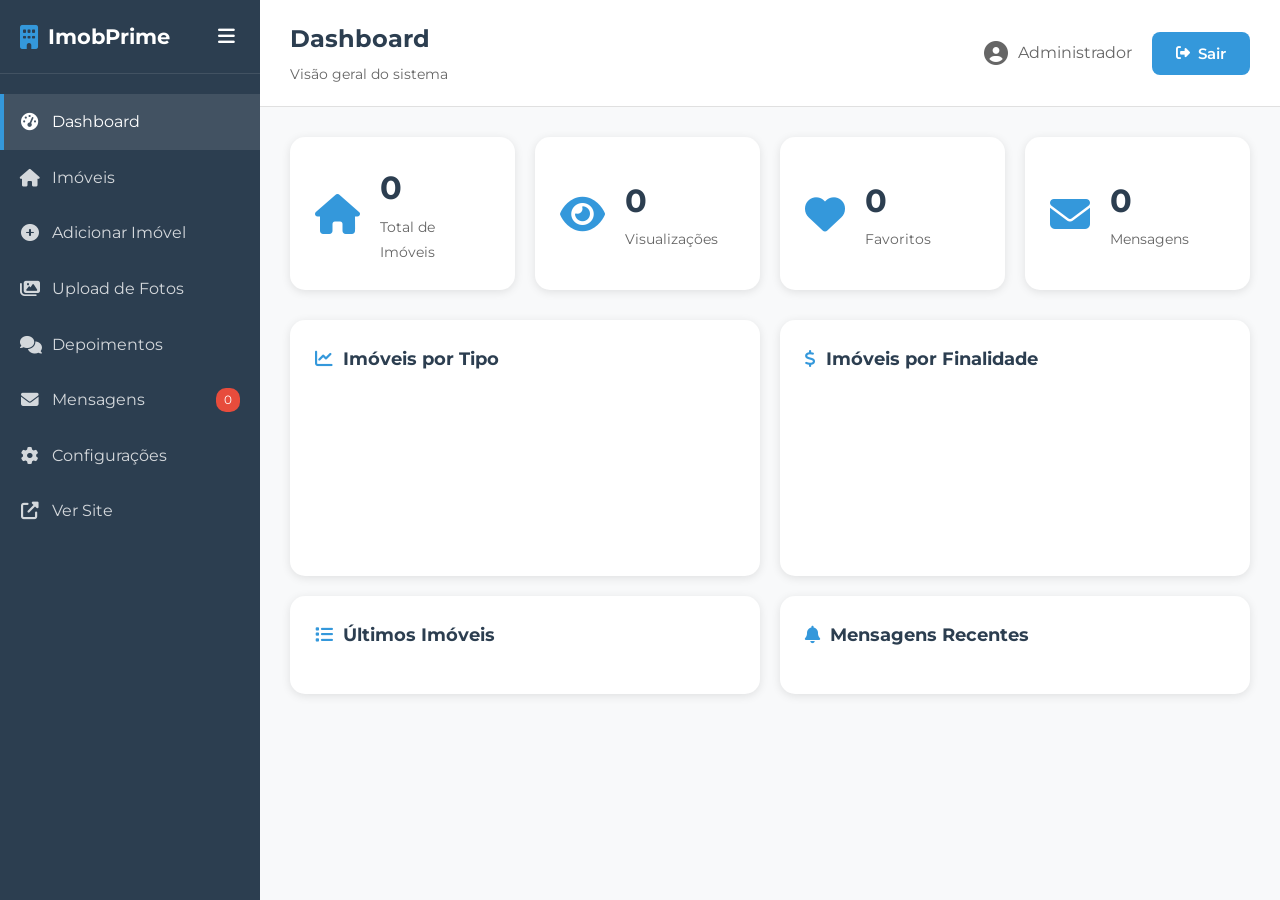
==== admin.html @ 71965a05 "feat: sistema completo com painel administrativo - Site principal com menu mobile, simulador, depoim" ====
<!DOCTYPE html>
<html lang="pt-BR">
<head>
    <meta charset="UTF-8">
    <meta name="viewport" content="width=device-width, initial-scale=1.0">
    <title>Painel Administrativo - ImobPrime</title>
    <link rel="stylesheet" href="css/admin.css">
    <link href="https://cdnjs.cloudflare.com/ajax/libs/font-awesome/6.4.0/css/all.min.css" rel="stylesheet">
    <link href="https://fonts.googleapis.com/css2?family=Montserrat:wght@400;500;600;700&display=swap" rel="stylesheet">
</head>
<body>
    <div class="admin-container">
        <aside class="sidebar" id="sidebar">
            <div class="sidebar-header">
                <a href="index.html" class="logo" target="_blank">
                    <i class="fas fa-building"></i>
                    <span>ImobPrime</span>
                </a>
                <button class="sidebar-toggle" id="sidebarToggle">
                    <i class="fas fa-bars"></i>
                </button>
            </div>
            <nav class="sidebar-nav">
                <a href="#" class="nav-item active" data-section="dashboard">
                    <i class="fas fa-tachometer-alt"></i>
                    <span>Dashboard</span>
                </a>
                <a href="#" class="nav-item" data-section="properties">
                    <i class="fas fa-home"></i>
                    <span>Imóveis</span>
                </a>
                <a href="#" class="nav-item" data-section="add-property">
                    <i class="fas fa-plus-circle"></i>
                    <span>Adicionar Imóvel</span>
                </a>
                <a href="#" class="nav-item" data-section="uploads">
                    <i class="fas fa-images"></i>
                    <span>Upload de Fotos</span>
                </a>
                <a href="#" class="nav-item" data-section="testimonials">
                    <i class="fas fa-comments"></i>
                    <span>Depoimentos</span>
                </a>
                <a href="#" class="nav-item" data-section="contacts">
                    <i class="fas fa-envelope"></i>
                    <span>Mensagens</span>
                    <span class="badge" id="messagesBadge">0</span>
                </a>
                <a href="#" class="nav-item" data-section="settings">
                    <i class="fas fa-cog"></i>
                    <span>Configurações</span>
                </a>
                <a href="index.html" class="nav-item" target="_blank">
                    <i class="fas fa-external-link-alt"></i>
                    <span>Ver Site</span>
                </a>
            </nav>
        </aside>

        <main class="main-content">
            <header class="admin-header">
                <div class="header-left">
                    <h1 id="sectionTitle">Dashboard</h1>
                    <p id="sectionSubtitle">Visão geral do sistema</p>
                </div>
                <div class="header-right">
                    <div class="admin-user">
                        <i class="fas fa-user-circle"></i>
                        <span>Administrador</span>
                    </div>
                    <button class="btn btn-primary" id="logoutBtn">
                        <i class="fas fa-sign-out-alt"></i> Sair
                    </button>
                </div>
            </header>

            <div class="admin-content" id="adminContent">
                <!-- Dashboard Section -->
                <section class="admin-section active" id="dashboard">
                    <div class="stats-cards">
                        <div class="stat-card">
                            <i class="fas fa-home"></i>
                            <div class="stat-info">
                                <strong id="totalProperties">0</strong>
                                <span>Total de Imóveis</span>
                            </div>
                        </div>
                        <div class="stat-card">
                            <i class="fas fa-eye"></i>
                            <div class="stat-info">
                                <strong id="totalViews">0</strong>
                                <span>Visualizações</span>
                            </div>
                        </div>
                        <div class="stat-card">
                            <i class="fas fa-heart"></i>
                            <div class="stat-info">
                                <strong id="totalFavorites">0</strong>
                                <span>Favoritos</span>
                            </div>
                        </div>
                        <div class="stat-card">
                            <i class="fas fa-envelope"></i>
                            <div class="stat-info">
                                <strong id="totalMessages">0</strong>
                                <span>Mensagens</span>
                            </div>
                        </div>
                    </div>

                    <div class="dashboard-grid">
                        <div class="dashboard-card">
                            <h3><i class="fas fa-chart-line"></i> Imóveis por Tipo</h3>
                            <canvas id="typeChart"></canvas>
                        </div>
                        <div class="dashboard-card">
                            <h3><i class="fas fa-dollar-sign"></i> Imóveis por Finalidade</h3>
                            <canvas id="purposeChart"></canvas>
                        </div>
                        <div class="dashboard-card">
                            <h3><i class="fas fa-list"></i> Últimos Imóveis</h3>
                            <div class="recent-list" id="recentProperties"></div>
                        </div>
                        <div class="dashboard-card">
                            <h3><i class="fas fa-bell"></i> Mensagens Recentes</h3>
                            <div class="recent-list" id="recentMessages"></div>
                        </div>
                    </div>
                </section>

                <!-- Properties Section -->
                <section class="admin-section" id="properties">
                    <div class="section-header">
                        <div class="search-box-admin">
                            <i class="fas fa-search"></i>
                            <input type="text" id="searchProperties" placeholder="Buscar imóveis...">
                        </div>
                        <div class="filter-buttons">
                            <button class="btn btn-secondary active" data-filter="all">Todos</button>
                            <button class="btn btn-secondary" data-filter="apartamento">Apartamentos</button>
                            <button class="btn btn-secondary" data-filter="casa">Casas</button>
                            <button class="btn btn-secondary" data-filter="terreno">Terrenos</button>
                            <button class="btn btn-secondary" data-filter="comercial">Comerciais</button>
                        </div>
                    </div>
                    <div class="properties-table-container">
                        <table class="properties-table" id="propertiesTable">
                            <thead>
                                <tr>
                                    <th>Foto</th>
                                    <th>Título</th>
                                    <th>Tipo</th>
                                    <th>Preço</th>
                                    <th>Finalidade</th>
                                    <th>Ações</th>
                                </tr>
                            </thead>
                            <tbody id="propertiesTableBody">
                            </tbody>
                        </table>
                    </div>
                    <div class="pagination" id="pagination"></div>
                </section>

                <!-- Add Property Section -->
                <section class="admin-section" id="add-property">
                    <form class="property-form" id="propertyForm">
                        <div class="form-grid">
                            <div class="form-group full-width">
                                <h3><i class="fas fa-info-circle"></i> Informações Básicas</h3>
                            </div>
                            <div class="form-group full-width">
                                <label>Título do Imóvel *</label>
                                <input type="text" name="title" required placeholder="Ex: Apartamento 3 Quartos na Paulista">
                            </div>
                            <div class="form-group">
                                <label>Tipo *</label>
                                <select name="type" required>
                                    <option value="">Selecione...</option>
                                    <option value="apartamento">Apartamento</option>
                                    <option value="casa">Casa</option>
                                    <option value="terreno">Terreno</option>
                                    <option value="comercial">Comercial</option>
                                </select>
                            </div>
                            <div class="form-group">
                                <label>Finalidade *</label>
                                <select name="purpose" required>
                                    <option value="">Selecione...</option>
                                    <option value="venda">Venda</option>
                                    <option value="aluguel">Aluguel</option>
                                </select>
                            </div>
                            <div class="form-group">
                                <label>Preço (R$) *</label>
                                <input type="text" name="price" required placeholder="Ex: 500000" class="money-input">
                            </div>
                            <div class="form-group">
                                <label>Quartos</label>
                                <input type="number" name="rooms" min="0" placeholder="Ex: 3">
                            </div>
                            <div class="form-group">
                                <label>Banheiros</label>
                                <input type="number" name="bathrooms" min="0" placeholder="Ex: 2">
                            </div>
                            <div class="form-group">
                                <label>Garagens</label>
                                <input type="number" name="garages" min="0" placeholder="Ex: 2">
                            </div>
                            <div class="form-group">
                                <label>Área (m²)</label>
                                <input type="number" name="area" min="0" placeholder="Ex: 120">
                            </div>
                            <div class="form-group full-width">
                                <label>Localização *</label>
                                <input type="text" name="location" required placeholder="Ex: Jardins, São Paulo - SP">
                            </div>
                            <div class="form-group full-width">
                                <label>Endereço</label>
                                <input type="text" name="address" placeholder="Ex: Rua Oscar Freire, 500">
                            </div>
                            <div class="form-group full-width">
                                <label>Descrição *</label>
                                <textarea name="description" required rows="4" placeholder="Descreva o imóvel em detalhes..."></textarea>
                            </div>
                            <div class="form-group full-width">
                                <h3><i class="fas fa-check-circle"></i> Características</h3>
                            </div>
                            <div class="form-group full-width features-checkboxes" id="featuresCheckboxes">
                                <label><input type="checkbox" value="Piscina"> Piscina</label>
                                <label><input type="checkbox" value="Academia"> Academia</label>
                                <label><input type="checkbox" value="Churrasqueira"> Churrasqueira</label>
                                <label><input type="checkbox" value="Terraço"> Terraço</label>
                                <label><input type="checkbox" value="Elevador"> Elevador</label>
                                <label><input type="checkbox" value="Portaria 24h"> Portaria 24h</label>
                                <label><input type="checkbox" value="Vista Panorâmica"> Vista Panorâmica</label>
                                <label><input type="checkbox" value="Closet"> Closet</label>
                                <label><input type="checkbox" value="Suíte Master"> Suíte Master</label>
                                <label><input type="checkbox" value="Lavabo"> Lavabo</label>
                                <label><input type="checkbox" value="Varanda"> Varanda</label>
                                <label><input type="checkbox" value="Armários Embutidos"> Armários Embutidos</label>
                                <label><input type="checkbox" value="Ar Condicionado"> Ar Condicionado</label>
                                <label><input type="checkbox" value="Automação"> Automação</label>
                                <label><input type="checkbox" value="Home Theater"> Home Theater</label>
                                <label><input type="checkbox" value="Adega"> Adega</label>
                                <label><input type="checkbox" value="Sauna"> Sauna</label>
                                <label><input type="checkbox" value="Spa"> Spa</label>
                                <label><input type="checkbox" value="Vista Mar"> Vista Mar</label>
                                <label><input type="checkbox" value="Jardim"> Jardim</label>
                                <label><input type="checkbox" value="Quintal"> Quintal</label>
                                <label><input type="checkbox" value="Pets Permitidos"> Pets Permitidos</label>
                                <label><input type="checkbox" value="Mobiliado"> Mobiliado</label>
                                <label><input type="checkbox" value="Próximo Metro"> Próximo ao Metrô</label>
                            </div>
                            <div class="form-group full-width">
                                <h3><i class="fas fa-images"></i> Imagens</h3>
                            </div>
                            <div class="form-group full-width">
                                <label>URLs das Imagens (uma por linha)</label>
                                <textarea name="images" rows="4" placeholder="https://exemplo.com/foto1.jpg&#10;https://exemplo.com/foto2.jpg"></textarea>
                                <small>Você pode usar imagens do Unsplash, URL própria ou fazer upload abaixo</small>
                            </div>
                            <div class="form-group full-width">
                                <label>Upload de Imagens</label>
                                <div class="upload-area" id="uploadArea">
                                    <i class="fas fa-cloud-upload-alt"></i>
                                    <p>Arraste imagens aqui ou clique para selecionar</p>
                                    <input type="file" id="imageUpload" multiple accept="image/*">
                                </div>
                                <div class="uploaded-images" id="uploadedImages"></div>
                            </div>
                            <div class="form-group">
                                <label>Marcar como Destaque?</label>
                                <label class="switch">
                                    <input type="checkbox" name="featured">
                                    <span class="slider"></span>
                                </label>
                            </div>
                        </div>
                        <div class="form-actions">
                            <button type="button" class="btn btn-secondary" id="clearForm">
                                <i class="fas fa-eraser"></i> Limpar
                            </button>
                            <button type="submit" class="btn btn-primary">
                                <i class="fas fa-save"></i> Salvar Imóvel
                            </button>
                        </div>
                    </form>
                </section>

                <!-- Uploads Section -->
                <section class="admin-section" id="uploads">
                    <div class="upload-container">
                        <div class="upload-header">
                            <h3><i class="fas fa-cloud-upload-alt"></i> Upload de Imagens</h3>
                            <p>Upload imagens para usar nos imóveis. Formatos: JPG, PNG, WebP (Máx: 5MB cada)</p>
                        </div>
                        <div class="upload-area-large" id="uploadAreaLarge">
                            <i class="fas fa-images"></i>
                            <h4>Arraste as imagens aqui</h4>
                            <p>ou</p>
                            <input type="file" id="multipleImageUpload" multiple accept="image/*">
                            <button class="btn btn-primary" onclick="document.getElementById('multipleImageUpload').click()">
                                <i class="fas fa-folder-open"></i> Selecionar Arquivos
                            </button>
                        </div>
                        <div class="upload-progress" id="uploadProgress"></div>
                        <div class="uploaded-gallery" id="uploadedGallery"></div>
                    </div>
                </section>

                <!-- Testimonials Section -->
                <section class="admin-section" id="testimonials">
                    <div class="section-header">
                        <h3><i class="fas fa-comments"></i> Gerenciar Depoimentos</h3>
                        <button class="btn btn-primary" id="addTestimonialBtn">
                            <i class="fas fa-plus"></i> Adicionar Depoimento
                        </button>
                    </div>
                    <div class="testimonials-list" id="testimonialsList"></div>

                    <div class="testimonial-modal" id="testimonialModal">
                        <div class="testimonial-modal-content">
                            <span class="modal-close">&times;</span>
                            <h3 id="testimonialModalTitle">Adicionar Depoimento</h3>
                            <form id="testimonialForm">
                                <input type="hidden" id="testimonialId">
                                <div class="form-group">
                                    <label>Nome do Cliente *</label>
                                    <input type="text" id="testimonialName" required>
                                </div>
                                <div class="form-group">
                                    <label>Cidade/Estado *</label>
                                    <input type="text" id="testimonialCity" required placeholder="Ex: São Paulo - SP">
                                </div>
                                <div class="form-group">
                                    <label>Depoimento *</label>
                                    <textarea id="testimonialText" required rows="4"></textarea>
                                </div>
                                <div class="form-group">
                                    <label>Avaliação (1-5 estrelas)</label>
                                    <div class="star-rating" id="starRating">
                                        <i class="fas fa-star" data-rating="1"></i>
                                        <i class="fas fa-star" data-rating="2"></i>
                                        <i class="fas fa-star" data-rating="3"></i>
                                        <i class="fas fa-star" data-rating="4"></i>
                                        <i class="fas fa-star" data-rating="5"></i>
                                    </div>
                                    <input type="hidden" id="testimonialRating" value="5">
                                </div>
                                <div class="form-actions">
                                    <button type="button" class="btn btn-secondary" onclick="closeTestimonialModal()">Cancelar</button>
                                    <button type="submit" class="btn btn-primary">
                                        <i class="fas fa-save"></i> Salvar
                                    </button>
                                </div>
                            </form>
                        </div>
                    </div>
                </section>

                <!-- Contacts Section -->
                <section class="admin-section" id="contacts">
                    <div class="section-header">
                        <h3><i class="fas fa-envelope"></i> Mensagens Recebidas</h3>
                        <button class="btn btn-secondary" id="clearMessagesBtn">
                            <i class="fas fa-trash"></i> Limpar Todas
                        </button>
                    </div>
                    <div class="contacts-list" id="contactsList"></div>
                </section>

                <!-- Settings Section -->
                <section class="admin-section" id="settings">
                    <form class="settings-form" id="settingsForm">
                        <div class="settings-group">
                            <h3><i class="fas fa-building"></i> Informações da Empresa</h3>
                            <div class="form-grid">
                                <div class="form-group">
                                    <label>Nome da Empresa</label>
                                    <input type="text" id="companyName" value="ImobPrime">
                                </div>
                                <div class="form-group">
                                    <label>Telefone</label>
                                    <input type="tel" id="companyPhone" placeholder="(11) 9999-9999">
                                </div>
                                <div class="form-group full-width">
                                    <label>Endereço</label>
                                    <input type="text" id="companyAddress" placeholder="Av. Paulista, 1000 - São Paulo - SP">
                                </div>
                                <div class="form-group">
                                    <label>E-mail</label>
                                    <input type="email" id="companyEmail" placeholder="contato@empresa.com">
                                </div>
                                <div class="form-group">
                                    <label>WhatsApp (com DDI)</label>
                                    <input type="text" id="companyWhatsapp" placeholder="5511999999999">
                                </div>
                            </div>
                        </div>

                        <div class="settings-group">
                            <h3><i class="fas fa-share-alt"></i> Redes Sociais</h3>
                            <div class="form-grid">
                                <div class="form-group">
                                    <label>Facebook</label>
                                    <input type="url" id="socialFacebook" placeholder="https://facebook.com/suaempresa">
                                </div>
                                <div class="form-group">
                                    <label>Instagram</label>
                                    <input type="url" id="socialInstagram" placeholder="https://instagram.com/suaempresa">
                                </div>
                                <div class="form-group">
                                    <label>YouTube</label>
                                    <input type="url" id="socialYoutube" placeholder="https://youtube.com/suaempresa">
                                </div>
                                <div class="form-group">
                                    <label>LinkedIn</label>
                                    <input type="url" id="socialLinkedin" placeholder="https://linkedin.com/suaempresa">
                                </div>
                            </div>
                        </div>

                        <div class="settings-group">
                            <h3><i class="fas fa-palette"></i> Personalização</h3>
                            <div class="form-grid">
                                <div class="form-group">
                                    <label>Cor Primária</label>
                                    <input type="color" id="primaryColor" value="#2c3e50">
                                </div>
                                <div class="form-group">
                                    <label>Cor Secundária</label>
                                    <input type="color" id="secondaryColor" value="#3498db">
                                </div>
                                <div class="form-group">
                                    <label>Tema Padrão</label>
                                    <select id="defaultTheme">
                                        <option value="modern">Moderno</option>
                                        <option value="classic">Clássico</option>
                                        <option value="luxury">Luxo</option>
                                    </select>
                                </div>
                            </div>
                        </div>

                        <div class="settings-group">
                            <h3><i class="fas fa-database"></i> Gerenciar Dados</h3>
                            <div class="data-actions">
                                <button type="button" class="btn btn-secondary" id="exportDataBtn">
                                    <i class="fas fa-download"></i> Exportar Dados (JSON)
                                </button>
                                <button type="button" class="btn btn-secondary" id="importDataBtn">
                                    <i class="fas fa-upload"></i> Importar Dados
                                </button>
                                <input type="file" id="importFileInput" accept=".json" style="display:none">
                                <button type="button" class="btn btn-danger" id="clearAllDataBtn">
                                    <i class="fas fa-trash-alt"></i> Apagar Todos os Dados
                                </button>
                            </div>
                        </div>

                        <div class="form-actions">
                            <button type="submit" class="btn btn-primary">
                                <i class="fas fa-save"></i> Salvar Configurações
                            </button>
                        </div>
                    </form>
                </section>
            </div>
        </main>
    </div>

    <div class="toast" id="toast">
        <i class="fas fa-check-circle"></i>
        <span id="toastMessage">Mensagem</span>
    </div>

    <script src="js/admin.js"></script>
</body>
</html>
---- css/admin.css ----
:root {
    --primary: #2c3e50;
    --primary-light: #34495e;
    --primary-dark: #1a252f;
    --secondary: #3498db;
    --secondary-light: #5dade2;
    --accent: #e74c3c;
    --success: #27ae60;
    --warning: #f39c12;
    --danger: #e74c3c;
    --text: #333;
    --text-light: #666;
    --text-white: #fff;
    --bg: #f8f9fa;
    --bg-card: #fff;
    --bg-header: #2c3e50;
    --shadow: 0 2px 10px rgba(0,0,0,0.1);
    --shadow-hover: 0 10px 30px rgba(0,0,0,0.15);
    --radius: 8px;
    --radius-lg: 15px;
    --font-main: 'Montserrat', sans-serif;
    --font-heading: 'Playfair Display', Georgia, serif;
    --border: 1px solid #e0e0e0;
    --transition: all 0.3s ease;
    --sidebar-width: 260px;
    --sidebar-collapsed: 70px;
}

* {
    margin: 0;
    padding: 0;
    box-sizing: border-box;
}

body {
    font-family: var(--font-main);
    background: var(--bg);
    color: var(--text);
    line-height: 1.6;
}

/* ============ ADMIN CONTAINER ============ */
.admin-container {
    display: flex;
    min-height: 100vh;
}

/* ============ SIDEBAR ============ */
.sidebar {
    width: var(--sidebar-width);
    background: var(--primary);
    color: var(--text-white);
    position: fixed;
    height: 100vh;
    overflow-y: auto;
    z-index: 1000;
    transition: var(--transition);
}

.sidebar.collapsed {
    width: var(--sidebar-collapsed);
}

.sidebar.collapsed .sidebar-header span,
.sidebar.collapsed .nav-item span {
    display: none;
}

.sidebar.collapsed .sidebar-header {
    justify-content: center;
}

.sidebar-header {
    display: flex;
    align-items: center;
    justify-content: space-between;
    padding: 20px;
    border-bottom: 1px solid rgba(255,255,255,0.1);
}

.sidebar-header .logo {
    display: flex;
    align-items: center;
    gap: 10px;
    color: var(--text-white);
    text-decoration: none;
    font-size: 1.3rem;
    font-weight: 700;
}

.sidebar-header .logo i {
    color: var(--secondary);
    font-size: 1.5rem;
}

.sidebar-toggle {
    background: none;
    border: none;
    color: var(--text-white);
    font-size: 1.2rem;
    cursor: pointer;
    padding: 5px;
    transition: var(--transition);
}

.sidebar-toggle:hover {
    color: var(--secondary);
}

.sidebar-nav {
    padding: 20px 0;
}

.nav-item {
    display: flex;
    align-items: center;
    gap: 12px;
    padding: 15px 20px;
    color: rgba(255,255,255,0.8);
    text-decoration: none;
    transition: var(--transition);
    position: relative;
}

.nav-item:hover,
.nav-item.active {
    background: rgba(255,255,255,0.1);
    color: var(--text-white);
}

.nav-item.active::before {
    content: '';
    position: absolute;
    left: 0;
    top: 0;
    height: 100%;
    width: 4px;
    background: var(--secondary);
}

.nav-item i {
    font-size: 1.1rem;
    width: 20px;
    text-align: center;
}

.nav-item .badge {
    background: var(--accent);
    color: white;
    padding: 2px 8px;
    border-radius: 10px;
    font-size: 0.75rem;
    margin-left: auto;
}

/* ============ MAIN CONTENT ============ */
.main-content {
    flex: 1;
    margin-left: var(--sidebar-width);
    transition: var(--transition);
}

.sidebar.collapsed ~ .main-content {
    margin-left: var(--sidebar-collapsed);
}

.admin-header {
    display: flex;
    justify-content: space-between;
    align-items: center;
    padding: 20px 30px;
    background: var(--bg-card);
    border-bottom: var(--border);
    position: sticky;
    top: 0;
    z-index: 100;
}

.header-left h1 {
    font-size: 1.5rem;
    color: var(--primary);
    margin-bottom: 5px;
}

.header-left p {
    color: var(--text-light);
    font-size: 0.9rem;
}

.header-right {
    display: flex;
    align-items: center;
    gap: 20px;
}

.admin-user {
    display: flex;
    align-items: center;
    gap: 10px;
    color: var(--text-light);
}

.admin-user i {
    font-size: 1.5rem;
}

/* ============ BUTTONS ============ */
.btn {
    padding: 12px 24px;
    border: none;
    border-radius: var(--radius);
    font-size: 0.95rem;
    font-weight: 600;
    cursor: pointer;
    transition: var(--transition);
    display: inline-flex;
    align-items: center;
    gap: 8px;
    font-family: var(--font-main);
}

.btn-primary {
    background: var(--secondary);
    color: white;
}

.btn-primary:hover {
    background: var(--secondary-light);
    transform: translateY(-2px);
}

.btn-secondary {
    background: var(--bg);
    color: var(--text);
    border: var(--border);
}

.btn-secondary:hover {
    background: var(--primary);
    color: white;
    border-color: var(--primary);
}

.btn-danger {
    background: var(--danger);
    color: white;
}

.btn-danger:hover {
    background: #c0392b;
}

.btn-sm {
    padding: 8px 16px;
    font-size: 0.85rem;
}

.btn i {
    font-size: 0.9rem;
}

/* ============ ADMIN SECTIONS ============ */
.admin-content {
    padding: 30px;
}

.admin-section {
    display: none;
}

.admin-section.active {
    display: block;
    animation: fadeIn 0.3s ease;
}

@keyframes fadeIn {
    from { opacity: 0; transform: translateY(10px); }
    to { opacity: 1; transform: translateY(0); }
}

/* ============ STATS CARDS ============ */
.stats-cards {
    display: grid;
    grid-template-columns: repeat(auto-fit, minmax(220px, 1fr));
    gap: 20px;
    margin-bottom: 30px;
}

.stat-card {
    background: var(--bg-card);
    padding: 25px;
    border-radius: var(--radius-lg);
    box-shadow: var(--shadow);
    display: flex;
    align-items: center;
    gap: 20px;
}

.stat-card i {
    font-size: 2.5rem;
    color: var(--secondary);
}

.stat-info strong {
    display: block;
    font-size: 2rem;
    color: var(--primary);
}

.stat-info span {
    color: var(--text-light);
    font-size: 0.9rem;
}

/* ============ DASHBOARD GRID ============ */
.dashboard-grid {
    display: grid;
    grid-template-columns: repeat(2, 1fr);
    gap: 20px;
}

.dashboard-card {
    background: var(--bg-card);
    padding: 25px;
    border-radius: var(--radius-lg);
    box-shadow: var(--shadow);
}

.dashboard-card h3 {
    font-size: 1.1rem;
    color: var(--primary);
    margin-bottom: 20px;
    display: flex;
    align-items: center;
    gap: 10px;
}

.dashboard-card h3 i {
    color: var(--secondary);
}

.recent-list {
    max-height: 250px;
    overflow-y: auto;
}

.recent-item {
    display: flex;
    align-items: center;
    gap: 15px;
    padding: 12px 0;
    border-bottom: 1px solid var(--border);
}

.recent-item:last-child {
    border-bottom: none;
}

.recent-item img {
    width: 50px;
    height: 50px;
    border-radius: var(--radius);
    object-fit: cover;
}

.recent-item-info {
    flex: 1;
}

.recent-item-info h4 {
    font-size: 0.95rem;
    margin-bottom: 3px;
}

.recent-item-info p {
    font-size: 0.85rem;
    color: var(--text-light);
}

/* ============ PROPERTIES TABLE ============ */
.section-header {
    display: flex;
    justify-content: space-between;
    align-items: center;
    margin-bottom: 25px;
    flex-wrap: wrap;
    gap: 15px;
}

.search-box-admin {
    display: flex;
    align-items: center;
    gap: 10px;
    background: var(--bg-card);
    padding: 12px 20px;
    border-radius: var(--radius);
    border: var(--border);
}

.search-box-admin i {
    color: var(--text-light);
}

.search-box-admin input {
    border: none;
    background: none;
    font-size: 0.95rem;
    outline: none;
    width: 250px;
}

.filter-buttons {
    display: flex;
    gap: 10px;
    flex-wrap: wrap;
}

.filter-buttons .btn {
    padding: 8px 16px;
    font-size: 0.85rem;
}

.filter-buttons .btn.active {
    background: var(--secondary);
    color: white;
    border-color: var(--secondary);
}

.properties-table-container {
    background: var(--bg-card);
    border-radius: var(--radius-lg);
    box-shadow: var(--shadow);
    overflow: hidden;
}

.properties-table {
    width: 100%;
    border-collapse: collapse;
}

.properties-table th,
.properties-table td {
    padding: 15px 20px;
    text-align: left;
    border-bottom: var(--border);
}

.properties-table th {
    background: var(--primary);
    color: white;
    font-weight: 600;
    font-size: 0.9rem;
}

.properties-table tr:hover {
    background: var(--bg);
}

.properties-table td img {
    width: 80px;
    height: 60px;
    border-radius: var(--radius);
    object-fit: cover;
}

.property-title-cell {
    max-width: 200px;
    overflow: hidden;
    text-overflow: ellipsis;
    white-space: nowrap;
}

.property-actions {
    display: flex;
    gap: 8px;
}

.property-actions button {
    padding: 8px 12px;
    border: none;
    border-radius: var(--radius);
    cursor: pointer;
    transition: var(--transition);
}

.property-actions .edit-btn {
    background: var(--secondary);
    color: white;
}

.property-actions .delete-btn {
    background: var(--danger);
    color: white;
}

.property-actions .view-btn {
    background: var(--success);
    color: white;
}

.pagination {
    display: flex;
    justify-content: center;
    gap: 10px;
    margin-top: 20px;
}

.pagination button {
    padding: 8px 15px;
    border: var(--border);
    background: var(--bg-card);
    border-radius: var(--radius);
    cursor: pointer;
    transition: var(--transition);
}

.pagination button.active {
    background: var(--secondary);
    color: white;
    border-color: var(--secondary);
}

/* ============ PROPERTY FORM ============ */
.property-form {
    background: var(--bg-card);
    padding: 30px;
    border-radius: var(--radius-lg);
    box-shadow: var(--shadow);
}

.form-grid {
    display: grid;
    grid-template-columns: repeat(2, 1fr);
    gap: 20px;
}

.form-group {
    display: flex;
    flex-direction: column;
    gap: 8px;
}

.form-group.full-width {
    grid-column: span 2;
}

.form-group label {
    font-weight: 500;
    color: var(--primary);
    font-size: 0.95rem;
}

.form-group input,
.form-group select,
.form-group textarea {
    padding: 12px 16px;
    border: var(--border);
    border-radius: var(--radius);
    font-size: 0.95rem;
    font-family: var(--font-main);
    transition: var(--transition);
}

.form-group input:focus,
.form-group select:focus,
.form-group textarea:focus {
    outline: none;
    border-color: var(--secondary);
    box-shadow: 0 0 0 3px rgba(52, 152, 219, 0.1);
}

.form-group small {
    color: var(--text-light);
    font-size: 0.85rem;
}

.form-row {
    display: grid;
    grid-template-columns: repeat(2, 1fr);
    gap: 20px;
}

.features-checkboxes {
    display: grid !important;
    grid-template-columns: repeat(auto-fill, minmax(180px, 1fr));
    gap: 12px;
}

.features-checkboxes label {
    display: flex;
    align-items: center;
    gap: 8px;
    font-weight: 400;
    cursor: pointer;
}

.features-checkboxes input[type="checkbox"] {
    width: 18px;
    height: 18px;
    cursor: pointer;
}

.form-actions {
    display: flex;
    justify-content: flex-end;
    gap: 15px;
    margin-top: 30px;
    padding-top: 20px;
    border-top: var(--border);
}

/* ============ UPLOAD AREA ============ */
.upload-area {
    border: 2px dashed var(--border);
    border-radius: var(--radius-lg);
    padding: 40px;
    text-align: center;
    cursor: pointer;
    transition: var(--transition);
    position: relative;
}

.upload-area:hover {
    border-color: var(--secondary);
    background: rgba(52, 152, 219, 0.05);
}

.upload-area i {
    font-size: 3rem;
    color: var(--secondary);
    margin-bottom: 15px;
}

.upload-area p {
    color: var(--text-light);
}

.upload-area input {
    position: absolute;
    top: 0;
    left: 0;
    width: 100%;
    height: 100%;
    opacity: 0;
    cursor: pointer;
}

.uploaded-images {
    display: flex;
    flex-wrap: wrap;
    gap: 15px;
    margin-top: 20px;
}

.uploaded-image {
    position: relative;
    width: 120px;
    height: 120px;
    border-radius: var(--radius);
    overflow: hidden;
}

.uploaded-image img {
    width: 100%;
    height: 100%;
    object-fit: cover;
}

.uploaded-image .remove-btn {
    position: absolute;
    top: 5px;
    right: 5px;
    width: 25px;
    height: 25px;
    background: var(--danger);
    color: white;
    border: none;
    border-radius: 50%;
    cursor: pointer;
    font-size: 0.8rem;
}

/* ============ UPLOAD SECTION ============ */
.upload-container {
    background: var(--bg-card);
    padding: 30px;
    border-radius: var(--radius-lg);
    box-shadow: var(--shadow);
}

.upload-header {
    margin-bottom: 25px;
}

.upload-header h3 {
    font-size: 1.3rem;
    color: var(--primary);
    margin-bottom: 8px;
}

.upload-header p {
    color: var(--text-light);
}

.upload-area-large {
    border: 2px dashed var(--secondary);
    border-radius: var(--radius-lg);
    padding: 60px;
    text-align: center;
    background: rgba(52, 152, 219, 0.02);
}

.upload-area-large i {
    font-size: 4rem;
    color: var(--secondary);
    margin-bottom: 15px;
}

.upload-area-large h4 {
    font-size: 1.2rem;
    color: var(--primary);
    margin-bottom: 10px;
}

.upload-area-large input {
    display: none;
}

.upload-progress {
    margin-top: 25px;
}

.upload-item {
    display: flex;
    align-items: center;
    gap: 15px;
    padding: 15px;
    background: var(--bg);
    border-radius: var(--radius);
    margin-bottom: 10px;
}

.upload-item img {
    width: 60px;
    height: 60px;
    border-radius: var(--radius);
    object-fit: cover;
}

.upload-item-info {
    flex: 1;
}

.upload-item-name {
    font-weight: 500;
    margin-bottom: 5px;
}

.upload-item-size {
    font-size: 0.85rem;
    color: var(--text-light);
}

.upload-item-status {
    color: var(--success);
    font-size: 0.9rem;
}

.uploaded-gallery {
    margin-top: 30px;
    display: grid;
    grid-template-columns: repeat(auto-fill, minmax(150px, 1fr));
    gap: 15px;
}

.gallery-item {
    position: relative;
    height: 150px;
    border-radius: var(--radius);
    overflow: hidden;
    cursor: pointer;
}

.gallery-item img {
    width: 100%;
    height: 100%;
    object-fit: cover;
    transition: var(--transition);
}

.gallery-item:hover img {
    transform: scale(1.1);
}

.gallery-item .gallery-overlay {
    position: absolute;
    bottom: 0;
    left: 0;
    right: 0;
    background: linear-gradient(transparent, rgba(0,0,0,0.7));
    padding: 10px;
    color: white;
    font-size: 0.85rem;
    opacity: 0;
    transition: var(--transition);
}

.gallery-item:hover .gallery-overlay {
    opacity: 1;
}

/* ============ TESTIMONIALS ============ */
.testimonials-list {
    display: grid;
    gap: 20px;
}

.testimonial-item {
    background: var(--bg-card);
    padding: 25px;
    border-radius: var(--radius-lg);
    box-shadow: var(--shadow);
    display: flex;
    gap: 20px;
}

.testimonial-item .stars {
    color: var(--warning);
    margin-bottom: 10px;
}

.testimonial-item .text {
    color: var(--text);
    font-style: italic;
    margin-bottom: 15px;
    line-height: 1.7;
}

.testimonial-item .author {
    display: flex;
    align-items: center;
    gap: 15px;
}

.testimonial-item .author-avatar {
    width: 50px;
    height: 50px;
    background: var(--secondary);
    border-radius: 50%;
    display: flex;
    align-items: center;
    justify-content: center;
    color: white;
    font-size: 1.2rem;
}

.testimonial-item .author-info strong {
    display: block;
    color: var(--primary);
}

.testimonial-item .author-info span {
    font-size: 0.9rem;
    color: var(--text-light);
}

.testimonial-item .actions {
    margin-left: auto;
    display: flex;
    gap: 10px;
}

.testimonial-modal {
    display: none;
    position: fixed;
    top: 0;
    left: 0;
    width: 100%;
    height: 100%;
    background: rgba(0,0,0,0.5);
    z-index: 2000;
    align-items: center;
    justify-content: center;
}

.testimonial-modal.active {
    display: flex;
}

.testimonial-modal-content {
    background: var(--bg-card);
    padding: 30px;
    border-radius: var(--radius-lg);
    max-width: 500px;
    width: 90%;
    position: relative;
}

.testimonial-modal-content h3 {
    margin-bottom: 25px;
    color: var(--primary);
}

.testimonial-modal-content .modal-close {
    position: absolute;
    top: 15px;
    right: 20px;
    font-size: 1.5rem;
    cursor: pointer;
    color: var(--text-light);
}

.star-rating {
    display: flex;
    gap: 5px;
}

.star-rating i {
    font-size: 1.5rem;
    color: var(--border);
    cursor: pointer;
    transition: var(--transition);
}

.star-rating i.active,
.star-rating i:hover {
    color: var(--warning);
}

/* ============ CONTACTS ============ */
.contacts-list {
    display: grid;
    gap: 15px;
}

.contact-item {
    background: var(--bg-card);
    padding: 20px 25px;
    border-radius: var(--radius-lg);
    box-shadow: var(--shadow);
    display: flex;
    align-items: center;
    gap: 20px;
    transition: var(--transition);
}

.contact-item:hover {
    transform: translateX(5px);
}

.contact-item .contact-icon {
    width: 50px;
    height: 50px;
    background: var(--secondary);
    border-radius: 50%;
    display: flex;
    align-items: center;
    justify-content: center;
    color: white;
    font-size: 1.2rem;
}

.contact-item .contact-info {
    flex: 1;
}

.contact-item .contact-info h4 {
    color: var(--primary);
    margin-bottom: 5px;
}

.contact-item .contact-info p {
    color: var(--text-light);
    font-size: 0.9rem;
}

.contact-item .contact-info .meta {
    display: flex;
    gap: 20px;
    margin-top: 8px;
    font-size: 0.85rem;
}

.contact-item .contact-info .meta span {
    display: flex;
    align-items: center;
    gap: 5px;
}

.contact-item .actions {
    display: flex;
    gap: 10px;
}

/* ============ SETTINGS ============ */
.settings-form {
    background: var(--bg-card);
    padding: 30px;
    border-radius: var(--radius-lg);
    box-shadow: var(--shadow);
}

.settings-group {
    margin-bottom: 35px;
    padding-bottom: 25px;
    border-bottom: var(--border);
}

.settings-group:last-of-type {
    border-bottom: none;
}

.settings-group h3 {
    font-size: 1.2rem;
    color: var(--primary);
    margin-bottom: 20px;
    display: flex;
    align-items: center;
    gap: 10px;
}

.settings-group h3 i {
    color: var(--secondary);
}

.data-actions {
    display: flex;
    gap: 15px;
    flex-wrap: wrap;
}

input[type="color"] {
    width: 60px;
    height: 45px;
    padding: 5px;
    border: var(--border);
    border-radius: var(--radius);
    cursor: pointer;
}

/* ============ SWITCH ============ */
.switch {
    position: relative;
    display: inline-block;
    width: 50px;
    height: 26px;
}

.switch input {
    opacity: 0;
    width: 0;
    height: 0;
}

.slider {
    position: absolute;
    cursor: pointer;
    top: 0;
    left: 0;
    right: 0;
    bottom: 0;
    background-color: #ccc;
    transition: 0.3s;
    border-radius: 26px;
}

.slider:before {
    position: absolute;
    content: "";
    height: 20px;
    width: 20px;
    left: 3px;
    bottom: 3px;
    background-color: white;
    transition: 0.3s;
    border-radius: 50%;
}

input:checked + .slider {
    background-color: var(--success);
}

input:checked + .slider:before {
    transform: translateX(24px);
}

/* ============ TOAST ============ */
.toast {
    position: fixed;
    bottom: 30px;
    right: 30px;
    background: var(--success);
    color: white;
    padding: 15px 25px;
    border-radius: var(--radius);
    display: flex;
    align-items: center;
    gap: 10px;
    box-shadow: var(--shadow-hover);
    transform: translateX(150%);
    transition: var(--transition);
    z-index: 3000;
}

.toast.show {
    transform: translateX(0);
}

.toast.error {
    background: var(--danger);
}

/* ============ RESPONSIVE ============ */
@media (max-width: 1024px) {
    .dashboard-grid {
        grid-template-columns: 1fr;
    }
}

@media (max-width: 768px) {
    .sidebar {
        width: var(--sidebar-collapsed);
    }

    .sidebar .sidebar-header span,
    .sidebar .nav-item span {
        display: none;
    }

    .sidebar .sidebar-header {
        justify-content: center;
    }

    .main-content {
        margin-left: var(--sidebar-collapsed);
    }

    .form-grid {
        grid-template-columns: 1fr;
    }

    .form-group.full-width {
        grid-column: span 1;
    }

    .form-row {
        grid-template-columns: 1fr;
    }

    .admin-header {
        flex-direction: column;
        gap: 15px;
    }

    .section-header {
        flex-direction: column;
        align-items: flex-start;
    }

    .search-box-admin input {
        width: 150px;
    }

    .filter-buttons {
        width: 100%;
    }

    .properties-table-container {
        overflow-x: auto;
    }

    .properties-table {
        min-width: 700px;
    }

    .testimonial-item {
        flex-direction: column;
    }

    .testimonial-item .actions {
        margin-left: 0;
        margin-top: 15px;
    }

    .contact-item {
        flex-direction: column;
        text-align: center;
    }

    .contact-item .actions {
        margin-top: 15px;
    }
}
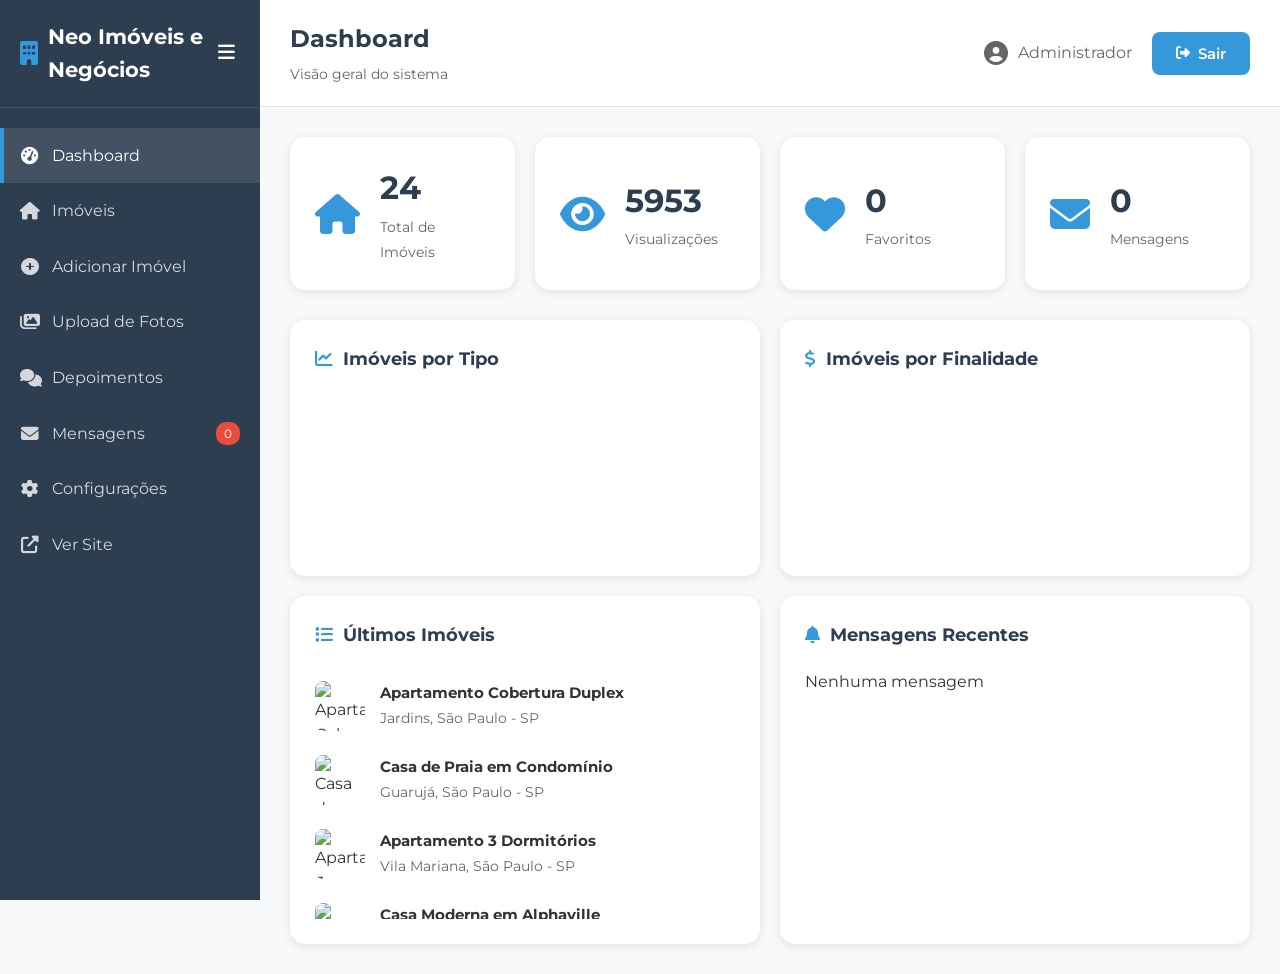
==== commit 60f74910: "Update all references from ImobPrime to Neo Imóveis e Negócios" ====
--- a/admin.html
+++ b/admin.html
@@ -3,7 +3,7 @@
 <head>
     <meta charset="UTF-8">
     <meta name="viewport" content="width=device-width, initial-scale=1.0">
-    <title>Painel Administrativo - ImobPrime</title>
+    <title>Painel Administrativo - Neo Imóveis e Negócios</title>
     <link rel="stylesheet" href="css/admin.css">
     <link href="https://cdnjs.cloudflare.com/ajax/libs/font-awesome/6.4.0/css/all.min.css" rel="stylesheet">
     <link href="https://fonts.googleapis.com/css2?family=Montserrat:wght@400;500;600;700&display=swap" rel="stylesheet">
@@ -14,7 +14,7 @@
             <div class="sidebar-header">
                 <a href="index.html" class="logo" target="_blank">
                     <i class="fas fa-building"></i>
-                    <span>ImobPrime</span>
+                    <span>Neo Imóveis e Negócios</span>
                 </a>
                 <button class="sidebar-toggle" id="sidebarToggle">
                     <i class="fas fa-bars"></i>
@@ -256,18 +256,19 @@
                                 <h3><i class="fas fa-images"></i> Imagens</h3>
                             </div>
                             <div class="form-group full-width">
-                                <label>URLs das Imagens (uma por linha)</label>
-                                <textarea name="images" rows="4" placeholder="https://exemplo.com/foto1.jpg&#10;https://exemplo.com/foto2.jpg"></textarea>
-                                <small>Você pode usar imagens do Unsplash, URL própria ou fazer upload abaixo</small>
-                            </div>
-                            <div class="form-group full-width">
-                                <label>Upload de Imagens</label>
-                                <div class="upload-area" id="uploadArea">
-                                    <i class="fas fa-cloud-upload-alt"></i>
-                                    <p>Arraste imagens aqui ou clique para selecionar</p>
-                                    <input type="file" id="imageUpload" multiple accept="image/*">
-                                </div>
-                                <div class="uploaded-images" id="uploadedImages"></div>
+                                <label>Adicionar Fotos (clique para selecionar do seu computador)</label>
+                                <div class="image-upload-grid" id="imageUploadGrid">
+                                    <div class="image-upload-item add-more" id="addMoreImages">
+                                        <i class="fas fa-plus"></i>
+                                        <span>Adicionar Fotos</span>
+                                        <input type="file" id="propertyImages" multiple accept="image/*" style="display: none;">
+                                    </div>
+                                </div>
+                                <small style="margin-top: 10px; display: block;">Fotos adicionadas aparecerão aqui. Elas serão redimensionadas automaticamente.</small>
+                            </div>
+                            <div class="form-group full-width" style="display: none;">
+                                <label>URLs das Imagens (não precisa editar manualmente)</label>
+                                <textarea name="images" id="imagesUrls" rows="4" placeholder="As URLs das imagens uploads serão inseridas aqui automaticamente"></textarea>
                             </div>
                             <div class="form-group">
                                 <label>Marcar como Destaque?</label>
@@ -378,7 +379,7 @@
                             <div class="form-grid">
                                 <div class="form-group">
                                     <label>Nome da Empresa</label>
-                                    <input type="text" id="companyName" value="ImobPrime">
+                                    <input type="text" id="companyName" value="Neo Imóveis e Negócios">
                                 </div>
                                 <div class="form-group">
                                     <label>Telefone</label>
@@ -441,6 +442,22 @@
                                     </select>
                                 </div>
                             </div>
+                        </div>
+
+                        <div class="settings-group">
+                            <h3><i class="fab fa-github"></i> Publicação GitHub</h3>
+                            <p style="margin-bottom: 15px; color: var(--text-light); font-size: 0.9rem;">
+                                Configure o GitHub para publicar automaticamente após cada alteração.
+                            </p>
+                            <div class="data-actions">
+                                <button type="button" class="btn btn-secondary" id="githubConfigBtn" onclick="promptGithubToken()">
+                                    <i class="fab fa-github"></i> <span id="githubStatusText">Configurar Token GitHub</span>
+                                </button>
+                                <button type="button" class="btn btn-primary" id="deployBtn" onclick="deployToGithub()">
+                                    <i class="fas fa-cloud-upload-alt"></i> Publicar Agora
+                                </button>
+                            </div>
+                            <div id="githubStatus" style="margin-top: 10px; font-size: 0.85rem;"></div>
                         </div>
 
                         <div class="settings-group">
@@ -475,6 +492,7 @@
         <span id="toastMessage">Mensagem</span>
     </div>
 
+    <script src="js/data.js"></script>
     <script src="js/admin.js"></script>
 </body>
 </html>
--- a/css/admin.css
+++ b/css/admin.css
@@ -609,6 +609,78 @@
     border-top: var(--border);
 }
 
+/* ============ IMAGE UPLOAD GRID ============ */
+.image-upload-grid {
+    display: grid;
+    grid-template-columns: repeat(auto-fill, minmax(120px, 1fr));
+    gap: 15px;
+    margin-top: 10px;
+}
+
+.image-upload-item {
+    position: relative;
+    aspect-ratio: 1;
+    border-radius: var(--radius);
+    overflow: hidden;
+    background: var(--bg);
+    border: 2px solid var(--border);
+}
+
+.image-upload-item img {
+    width: 100%;
+    height: 100%;
+    object-fit: cover;
+}
+
+.image-upload-item .remove-btn {
+    position: absolute;
+    top: 5px;
+    right: 5px;
+    width: 24px;
+    height: 24px;
+    border-radius: 50%;
+    background: var(--danger);
+    color: white;
+    border: none;
+    cursor: pointer;
+    display: flex;
+    align-items: center;
+    justify-content: center;
+    font-size: 12px;
+    opacity: 0;
+    transition: var(--transition);
+}
+
+.image-upload-item:hover .remove-btn {
+    opacity: 1;
+}
+
+.image-upload-item.add-more {
+    display: flex;
+    flex-direction: column;
+    align-items: center;
+    justify-content: center;
+    cursor: pointer;
+    border-style: dashed;
+    color: var(--text-light);
+    transition: var(--transition);
+}
+
+.image-upload-item.add-more:hover {
+    border-color: var(--secondary);
+    color: var(--secondary);
+    background: rgba(52, 152, 219, 0.05);
+}
+
+.image-upload-item.add-more i {
+    font-size: 24px;
+    margin-bottom: 5px;
+}
+
+.image-upload-item.add-more span {
+    font-size: 11px;
+}
+
 /* ============ UPLOAD AREA ============ */
 .upload-area {
     border: 2px dashed var(--border);
@@ -1110,6 +1182,10 @@
     background: var(--danger);
 }
 
+.toast.info {
+    background: var(--secondary);
+}
+
 /* ============ RESPONSIVE ============ */
 @media (max-width: 1024px) {
     .dashboard-grid {
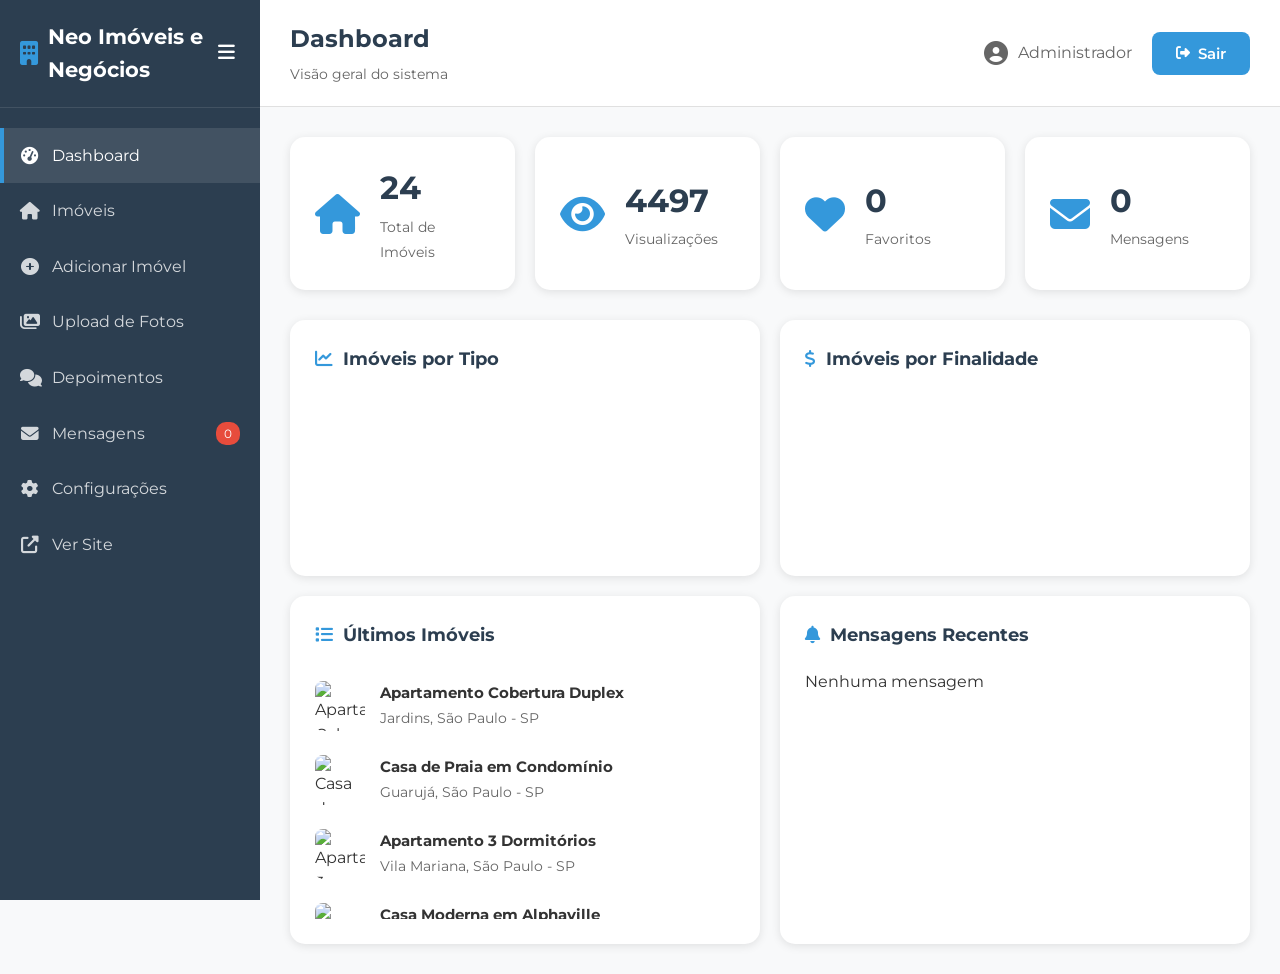
==== commit 4b77e44d: "Add property view modal in admin panel - shows details and gallery instead of opening new tab" ====
--- a/admin.html
+++ b/admin.html
@@ -487,6 +487,15 @@
         </main>
     </div>
 
+    <!-- Property View Modal -->
+    <div class="property-modal" id="propertyModal">
+        <div class="property-modal-content">
+            <span class="modal-close" onclick="closePropertyModal()">&times;</span>
+            <div class="property-modal-gallery" id="propertyModalGallery"></div>
+            <div class="property-modal-details" id="propertyModalDetails"></div>
+        </div>
+    </div>
+
     <div class="toast" id="toast">
         <i class="fas fa-check-circle"></i>
         <span id="toastMessage">Mensagem</span>
--- a/css/admin.css
+++ b/css/admin.css
@@ -1110,6 +1110,178 @@
     cursor: pointer;
 }
 
+/* ============ PROPERTY MODAL ============ */
+.property-modal {
+    display: none;
+    position: fixed;
+    top: 0;
+    left: 0;
+    width: 100%;
+    height: 100%;
+    background: rgba(0,0,0,0.8);
+    z-index: 2000;
+    overflow-y: auto;
+}
+
+.property-modal.active {
+    display: flex;
+    align-items: center;
+    justify-content: center;
+}
+
+.property-modal-content {
+    background: var(--bg-card);
+    border-radius: var(--radius-lg);
+    max-width: 900px;
+    width: 95%;
+    max-height: 90vh;
+    overflow-y: auto;
+    position: relative;
+    margin: 20px;
+}
+
+.property-modal-content .modal-close {
+    position: absolute;
+    top: 15px;
+    right: 20px;
+    font-size: 28px;
+    color: var(--text-light);
+    cursor: pointer;
+    z-index: 10;
+    background: rgba(255,255,255,0.9);
+    border-radius: 50%;
+    width: 40px;
+    height: 40px;
+    display: flex;
+    align-items: center;
+    justify-content: center;
+    line-height: 1;
+}
+
+.property-modal-gallery {
+    width: 100%;
+    height: 300px;
+    overflow: hidden;
+    position: relative;
+}
+
+.property-modal-gallery img {
+    width: 100%;
+    height: 100%;
+    object-fit: cover;
+}
+
+.gallery-nav {
+    position: absolute;
+    top: 50%;
+    transform: translateY(-50%);
+    background: rgba(0,0,0,0.5);
+    color: white;
+    border: none;
+    padding: 15px 12px;
+    cursor: pointer;
+    font-size: 18px;
+}
+
+.gallery-nav.prev { left: 0; border-radius: 0 5px 5px 0; }
+.gallery-nav.next { right: 0; border-radius: 5px 0 0 5px; }
+
+.gallery-dots {
+    position: absolute;
+    bottom: 15px;
+    left: 50%;
+    transform: translateX(-50%);
+    display: flex;
+    gap: 8px;
+}
+
+.gallery-dot {
+    width: 10px;
+    height: 10px;
+    border-radius: 50%;
+    background: rgba(255,255,255,0.5);
+    border: none;
+    cursor: pointer;
+}
+
+.gallery-dot.active {
+    background: white;
+}
+
+.property-modal-details {
+    padding: 25px;
+}
+
+.property-modal-details h2 {
+    font-size: 1.5rem;
+    margin-bottom: 10px;
+    color: var(--text);
+}
+
+.property-modal-details .price {
+    font-size: 1.8rem;
+    color: var(--primary);
+    font-weight: 700;
+    margin-bottom: 15px;
+}
+
+.property-modal-details .location {
+    color: var(--text-light);
+    margin-bottom: 20px;
+}
+
+.property-modal-details .description {
+    line-height: 1.8;
+    margin-bottom: 20px;
+}
+
+.property-modal-details .specs {
+    display: grid;
+    grid-template-columns: repeat(4, 1fr);
+    gap: 15px;
+    margin-bottom: 20px;
+}
+
+.property-modal-details .spec-item {
+    background: var(--bg);
+    padding: 15px;
+    border-radius: var(--radius);
+    text-align: center;
+}
+
+.property-modal-details .spec-item i {
+    font-size: 20px;
+    color: var(--secondary);
+    margin-bottom: 5px;
+}
+
+.property-modal-details .spec-item span {
+    display: block;
+    font-size: 0.8rem;
+    color: var(--text-light);
+}
+
+.property-modal-details .spec-item strong {
+    display: block;
+    font-size: 1.2rem;
+    color: var(--text);
+}
+
+.property-modal-details .features-list {
+    display: flex;
+    flex-wrap: wrap;
+    gap: 10px;
+    margin-top: 15px;
+}
+
+.property-modal-details .feature-tag {
+    background: var(--secondary);
+    color: white;
+    padding: 5px 12px;
+    border-radius: 20px;
+    font-size: 0.85rem;
+}
+
 /* ============ SWITCH ============ */
 .switch {
     position: relative;
